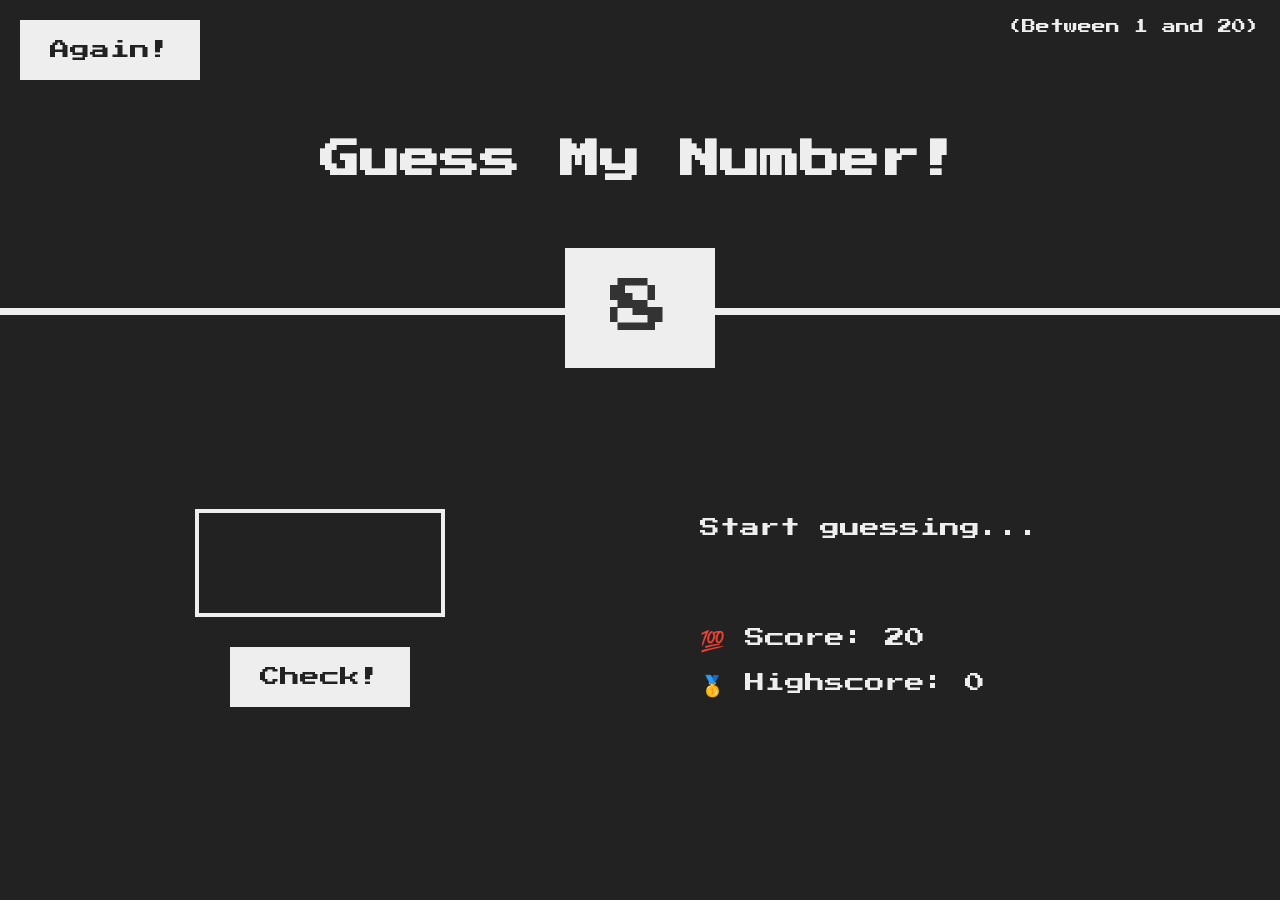
==== Guess_my_number/index.html @ 70d37f65 "Selecting and manipulating elements in the DOM" ====
<!DOCTYPE html>
<html lang="en">
  <head>
    <meta charset="UTF-8" />
    <meta name="viewport" content="width=device-width, initial-scale=1.0" />
    <meta http-equiv="X-UA-Compatible" content="ie=edge" />
    <link rel="stylesheet" href="style.css" />
    <title>Guess My Number!</title>
  </head>
  <body>
    <header>
      <h1>Guess My Number!</h1>
      <p class="between">(Between 1 and 20)</p>
      <button class="btn again">Again!</button>
      <div class="number">?</div>
    </header>
    <main>
      <section class="left">
        <input type="number" class="guess" />
        <button class="btn check">Check!</button>
      </section>
      <section class="right">
        <p class="message">Start guessing...</p>
        <p class="label-score">💯 Score: <span class="score">20</span></p>
        <p class="label-highscore">
          🥇 Highscore: <span class="highscore">0</span>
        </p>
      </section>
    </main>
    <script src="script.js"></script>
  </body>
</html>
---- Guess_my_number/style.css ----
@import url('https://fonts.googleapis.com/css?family=Press+Start+2P&display=swap');

* {
  margin: 0;
  padding: 0;
  box-sizing: inherit;
}

html {
  font-size: 62.5%;
  box-sizing: border-box;
}

body {
  font-family: 'Press Start 2P', sans-serif;
  color: #eee;
  background-color: #222;
  /* background-color: #60b347; */
}

/* LAYOUT */
header {
  position: relative;
  height: 35vh;
  border-bottom: 7px solid #eee;
}

main {
  height: 65vh;
  color: #eee;
  display: flex;
  align-items: center;
  justify-content: space-around;
}

.left {
  width: 52rem;
  display: flex;
  flex-direction: column;
  align-items: center;
}

.right {
  width: 52rem;
  font-size: 2rem;
}

/* ELEMENTS STYLE */
h1 {
  font-size: 4rem;
  text-align: center;
  position: absolute;
  width: 100%;
  top: 52%;
  left: 50%;
  transform: translate(-50%, -50%);
}

.number {
  background: #eee;
  color: #333;
  font-size: 6rem;
  width: 15rem;
  padding: 3rem 0rem;
  text-align: center;
  position: absolute;
  bottom: 0;
  left: 50%;
  transform: translate(-50%, 50%);
}

.between {
  font-size: 1.4rem;
  position: absolute;
  top: 2rem;
  right: 2rem;
}

.again {
  position: absolute;
  top: 2rem;
  left: 2rem;
}

.guess {
  background: none;
  border: 4px solid #eee;
  font-family: inherit;
  color: inherit;
  font-size: 5rem;
  padding: 2.5rem;
  width: 25rem;
  text-align: center;
  display: block;
  margin-bottom: 3rem;
}

.btn {
  border: none;
  background-color: #eee;
  color: #222;
  font-size: 2rem;
  font-family: inherit;
  padding: 2rem 3rem;
  cursor: pointer;
}

.btn:hover {
  background-color: #ccc;
}

.message {
  margin-bottom: 8rem;
  height: 3rem;
}

.label-score {
  margin-bottom: 2rem;
}
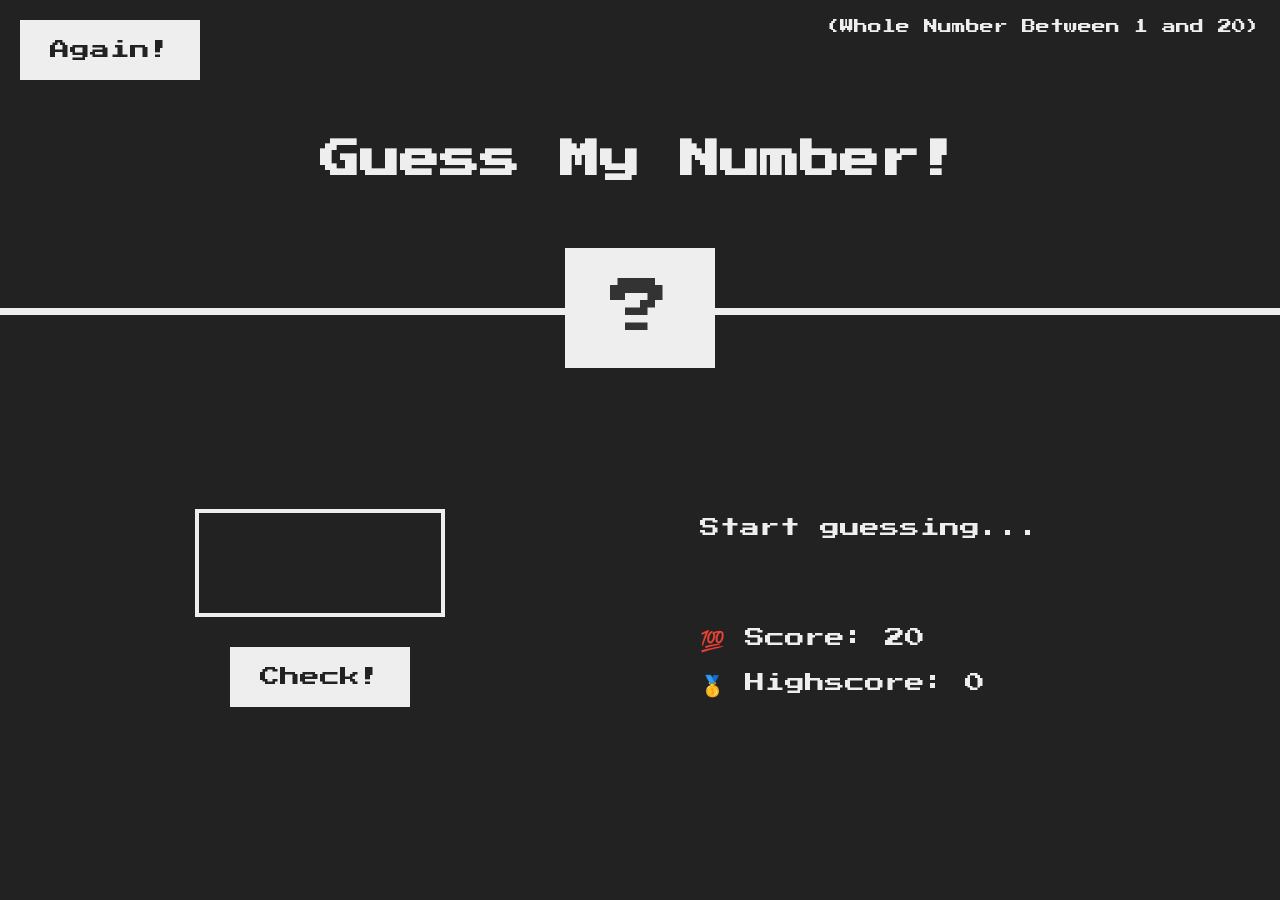
==== commit ce89fcac: "Including a consequence and reaction when the guess is out of scope reducing repetition of code comp" ====
--- a/Guess_my_number/index.html
+++ b/Guess_my_number/index.html
@@ -10,7 +10,7 @@
   <body>
     <header>
       <h1>Guess My Number!</h1>
-      <p class="between">(Between 1 and 20)</p>
+      <p class="between">(Whole Number Between 1 and 20)</p>
       <button class="btn again">Again!</button>
       <div class="number">?</div>
     </header>
--- a/Guess_my_number/style.css
+++ b/Guess_my_number/style.css
@@ -112,6 +112,7 @@
 .message {
   margin-bottom: 8rem;
   height: 3rem;
+  max-width: 50rem;
 }
 
 .label-score {
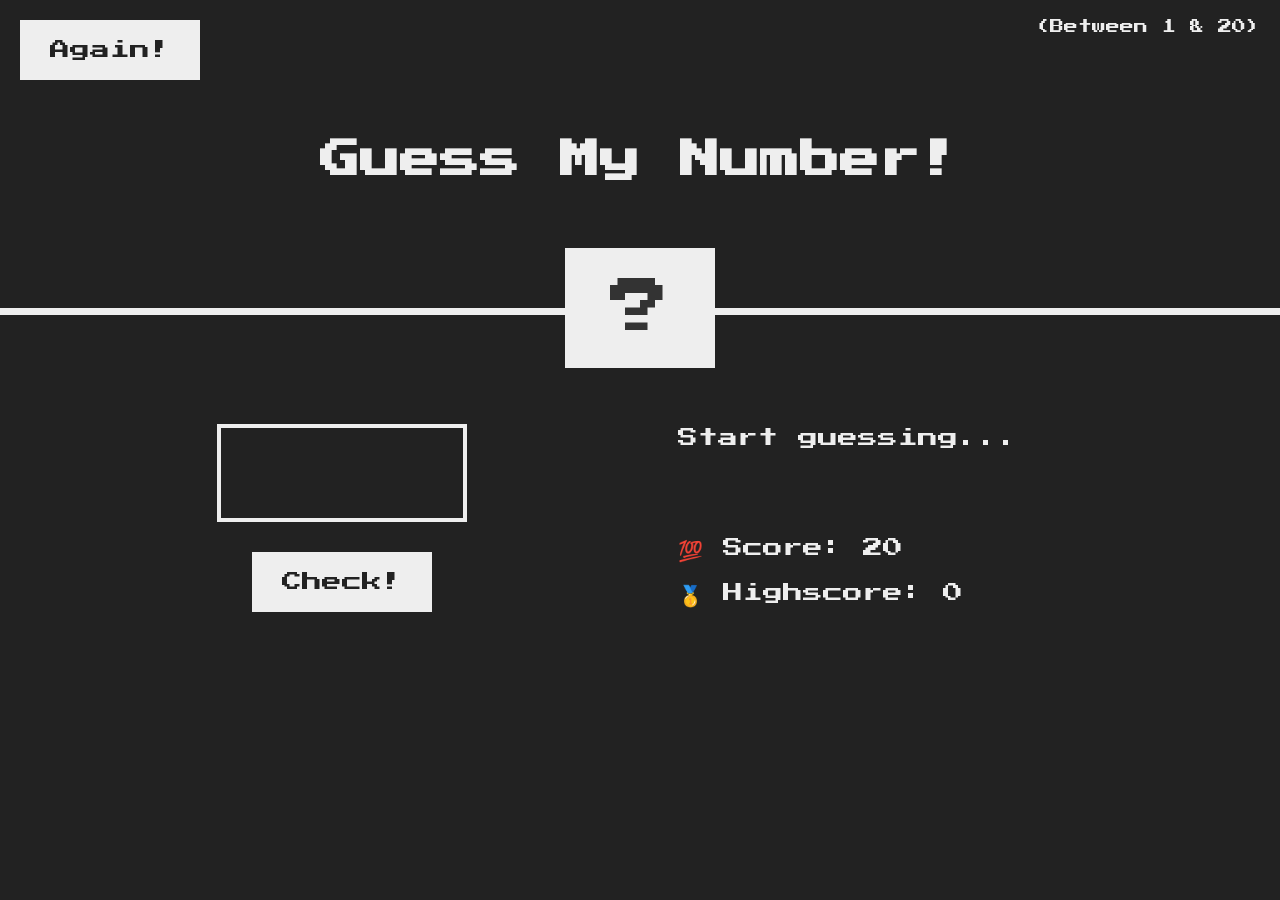
==== commit 4c89d2a1: "changing some text" ====
--- a/Guess_my_number/index.html
+++ b/Guess_my_number/index.html
@@ -10,7 +10,7 @@
   <body>
     <header>
       <h1>Guess My Number!</h1>
-      <p class="between">(Whole Number Between 1 and 20)</p>
+      <p class="between">(Between 1 & 20)</p>
       <button class="btn again">Again!</button>
       <div class="number">?</div>
     </header>
--- a/Guess_my_number/style.css
+++ b/Guess_my_number/style.css
@@ -7,7 +7,7 @@
 }
 
 html {
-  font-size: 62.5%;
+  font-size: clamp(50%, 0.625vw + 48%, 62.5%);
   box-sizing: border-box;
 }
 
@@ -21,33 +21,36 @@
 /* LAYOUT */
 header {
   position: relative;
+  min-height: 28rem;
   height: 35vh;
-  border-bottom: 7px solid #eee;
+  border-bottom: 0.7rem solid #eee;
 }
 
 main {
-  height: 65vh;
+  min-height: 45vh;
   color: #eee;
   display: flex;
   align-items: center;
   justify-content: space-around;
+  gap: 4rem;
+  padding: 4rem clamp(2rem, 5vw, 8rem);
 }
 
 .left {
-  width: 52rem;
+  width: min(42vw, 52rem);
   display: flex;
   flex-direction: column;
   align-items: center;
 }
 
 .right {
-  width: 52rem;
+  width: min(42vw, 52rem);
   font-size: 2rem;
 }
 
 /* ELEMENTS STYLE */
 h1 {
-  font-size: 4rem;
+  font-size: clamp(2.4rem, 4vw, 4rem);
   text-align: center;
   position: absolute;
   width: 100%;
@@ -59,8 +62,9 @@
 .number {
   background: #eee;
   color: #333;
-  font-size: 6rem;
+  font-size: clamp(3.6rem, 6vw, 6rem);
   width: 15rem;
+  max-width: calc(100vw - 4rem);
   padding: 3rem 0rem;
   text-align: center;
   position: absolute;
@@ -70,10 +74,12 @@
 }
 
 .between {
-  font-size: 1.4rem;
+  font-size: clamp(1rem, 1.4vw, 1.4rem);
   position: absolute;
   top: 2rem;
   right: 2rem;
+  max-width: calc(100% - 15rem);
+  text-align: right;
 }
 
 .again {
@@ -87,9 +93,9 @@
   border: 4px solid #eee;
   font-family: inherit;
   color: inherit;
-  font-size: 5rem;
-  padding: 2.5rem;
-  width: 25rem;
+  font-size: clamp(3.2rem, 5vw, 5rem);
+  padding: 2rem;
+  width: min(25rem, 100%);
   text-align: center;
   display: block;
   margin-bottom: 3rem;
@@ -99,10 +105,11 @@
   border: none;
   background-color: #eee;
   color: #222;
-  font-size: 2rem;
+  font-size: clamp(1.4rem, 2vw, 2rem);
   font-family: inherit;
   padding: 2rem 3rem;
   cursor: pointer;
+  max-width: 100%;
 }
 
 .btn:hover {
@@ -112,9 +119,56 @@
 .message {
   margin-bottom: 8rem;
   height: 3rem;
-  max-width: 50rem;
 }
 
 .label-score {
   margin-bottom: 2rem;
 }
+
+@media (max-width: 700px) {
+  header {
+    height: 32vh;
+    min-height: 24rem;
+  }
+
+  main {
+    min-height: 0;
+    flex-direction: column;
+    justify-content: center;
+    gap: 4rem;
+    padding: 6rem 2rem 4rem;
+  }
+
+  .left,
+  .right {
+    width: min(100%, 42rem);
+  }
+
+  .right {
+    font-size: clamp(1.4rem, 3.5vw, 1.8rem);
+    text-align: center;
+  }
+
+  .message {
+    height: auto;
+    min-height: 3rem;
+    margin-bottom: 3rem;
+    line-height: 1.6;
+  }
+
+  .guess {
+    margin-bottom: 2rem;
+  }
+
+  .between {
+    top: 1.5rem;
+    right: 1.5rem;
+    max-width: calc(100% - 13rem);
+    line-height: 1.5;
+  }
+
+  .again {
+    top: 1.5rem;
+    left: 1.5rem;
+  }
+}
